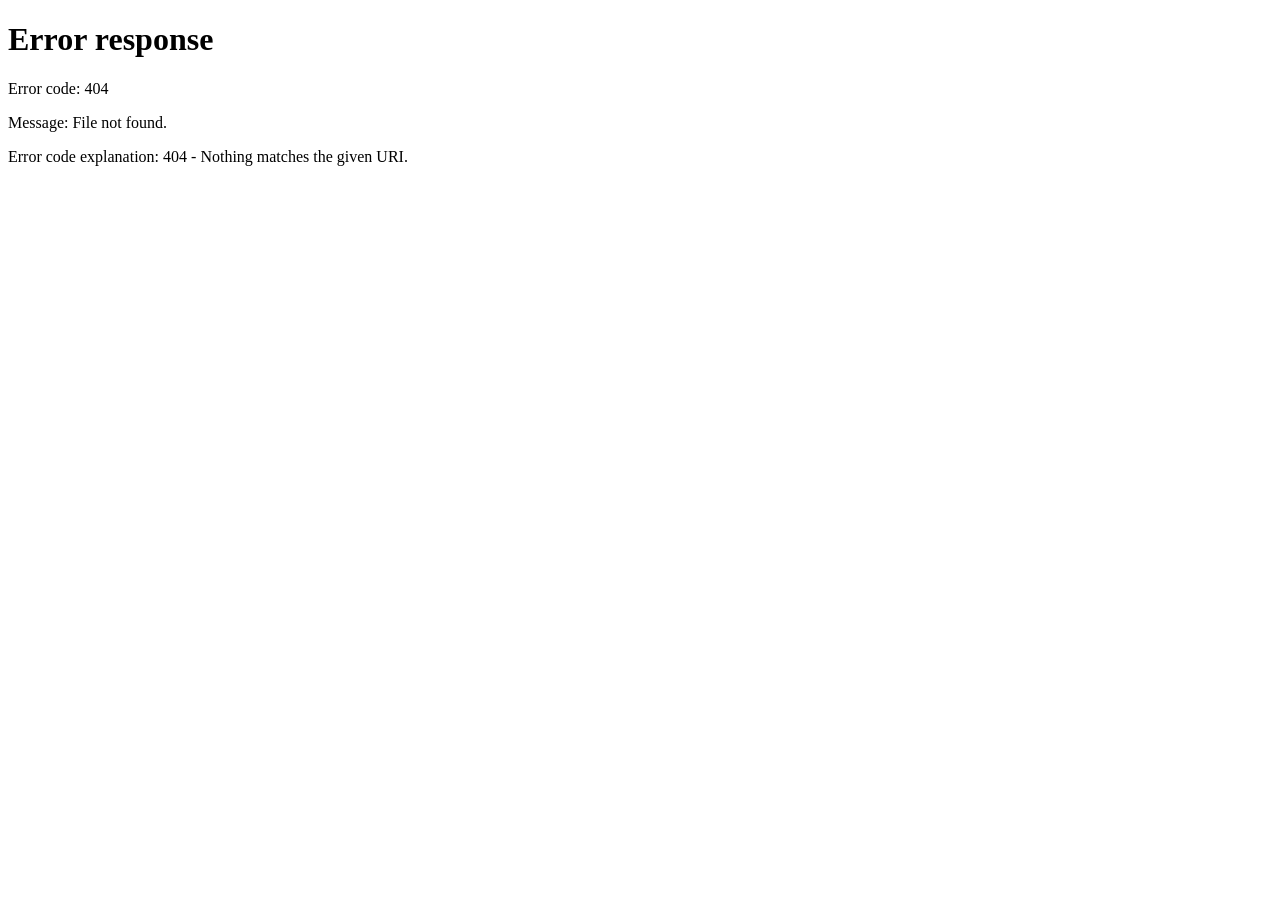
==== index.html @ 6c6c6bc6 "Add files via upload" ====
<!DOCTYPE html>
<html lang="th">

<head>
  <meta charset="UTF-8">
  <meta name="viewport" content="width=device-width, initial-scale=1.0">
  <title>A88 Payment Groups</title>
  <link rel="preconnect" href="https://fonts.googleapis.com">
  <link rel="preconnect" href="https://fonts.gstatic.com" crossorigin>
  <link href="https://fonts.googleapis.com/css2?family=Inter:wght@400;500;600;700&display=swap" rel="stylesheet">
  <link rel="stylesheet" href="style.css">
</head>

<body>

  <header>
    <div class="header-left">
      <h1>A88 Payment Groups</h1>
    </div>
    <div class="header-right">
      <div class="user-info" id="user-info">User : —</div>
      <button class="hamburger" id="menu-btn" aria-label="เปิดเมนู">☰</button>
    </div>
  </header>

  <!-- Overlay -->
  <div id="menu-overlay" class="menu-overlay"></div>

  <!-- Side Panel -->
  <div id="admin-panel" class="side-panel">
    <div class="panel-header">
      <h2>เมนู</h2>
      <button id="menu-close" aria-label="ปิดเมนู">×</button>
    </div>
    <div class="panel-content">
      <div class="menu-section">
        <div class="menu-section-title">บัญชีของฉัน</div>
        <div class="current-user">
          <strong id="my-username-display">กำลังโหลด...</strong>
        </div>
      </div>
      <div class="menu-section">
        <div class="menu-section-title">ความปลอดภัย</div>
        <a href="#" id="change-password-link" class="menu-link">เปลี่ยนรหัสผ่าน</a>
      </div>

<div class="menu-section">
  <div class="menu-section-title">เครื่องมือ</div>
  <a href="isbt-converter.html" class="menu-link" target="_blank">
    ISBT-converter
  </a>
</div>
<!-- ... ส่วน admin-only-section และการกระทำ ต่อไป ... -->
      <div id="admin-only-section" class="menu-section" style="display:none;">
        <div class="menu-section-title">สำหรับ Admin</div>
        <a href="https://docs.google.com/spreadsheets/d/15_9avaeHupv6QDRBXM_jyXybvX450BFZ04e5rF_Amak/edit?gid=0"
          target="_blank" class="menu-link">
          จัดการ Setting FI
        </a>
      </div>
      <div class="menu-section">
        <div class="menu-section-title">การกระทำ</div>
        <a href="#" id="logout-link" class="menu-link logout">ออกจากระบบ</a>
      </div>
    </div>
  </div>

  <!-- Modal เปลี่ยนรหัสผ่าน -->
  <div id="change-password-modal" class="modal" style="display:none;">
    <div class="modal-content">
      <span id="close-password-modal" class="modal-close">×</span>
      <h3>เปลี่ยนรหัสผ่าน</h3>
      <div class="form-group">
        <label for="old-password">รหัสผ่านเก่า</label>
        <input type="password" id="old-password" placeholder="••••••••" required>
      </div>
      <div class="form-group">
        <label for="new-password">รหัสผ่านใหม่</label>
        <input type="password" id="new-password" placeholder="••••••••" required>
      </div>
      <div class="form-group">
        <label for="confirm-password">ยืนยันรหัสผ่านใหม่</label>
        <input type="password" id="confirm-password" placeholder="••••••••" required>
      </div>
      <p id="password-error" class="error-message"></p>
      <button id="submit-password-change">ยืนยันการเปลี่ยน</button>
    </div>
  </div>

  <main id="groups-container">

    <!-- หัวข้อตาราง -->
    <div class="table-header">
      <div class="group-name header">PM Group</div>
      <div class="accounts-list header">Bank Account</div>
    </div>
    <div class="loading" id="loading-indicator">กำลังโหลดข้อมูล...</div>

    <!-- รายการกลุ่มจะถูก render ที่นี่ -->
  </main>

  <script src="script.js"></script>
</body>

</html>
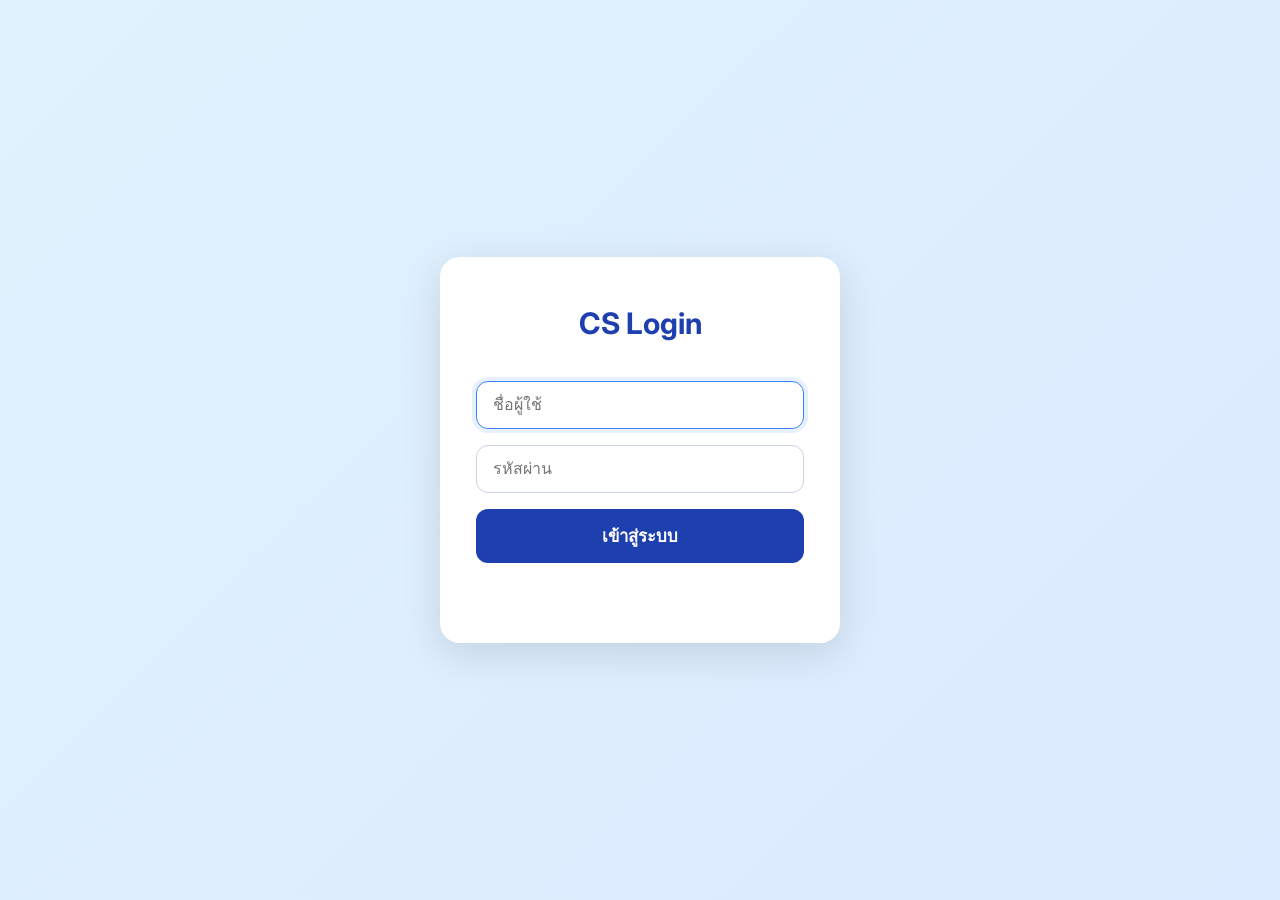
==== commit 4e02baf6: "Add files via upload" ====
--- a/index.html
+++ b/index.html
@@ -99,7 +99,7 @@
     <!-- รายการกลุ่มจะถูก render ที่นี่ -->
   </main>
 
-  <script src="script.js"></script>
+  <script async src="script.js?v=20260821-3"></script>
 </body>
 
 </html>
--- a/style.css
+++ b/style.css
@@ -0,0 +1,618 @@
+* {
+  margin: 0;
+  padding: 0;
+  box-sizing: border-box;
+}
+
+body {
+  font-family: 'Inter', system-ui, -apple-system, sans-serif;
+  background: #f8fafc;
+  color: #0f172a;
+  min-height: 100vh;
+  line-height: 1.5;
+}
+
+/* Header */
+header {
+  display: flex;
+  justify-content: space-between;
+  align-items: center;
+  padding: 16px 20px;
+  background: linear-gradient(135deg, #1e40af 0%, #1d4ed8 100%);
+  color: white;
+  position: sticky;
+  top: 0;
+  z-index: 900;
+  box-shadow: 0 4px 12px rgba(30, 64, 175, 0.15);
+}
+
+.header-left h1 {
+  font-size: 1.5rem;
+  font-weight: 700;
+  color: white;
+  letter-spacing: -0.5px;
+}
+
+.header-right {
+  display: flex;
+  align-items: center;
+  gap: 16px;
+}
+
+.user-info {
+  font-size: 0.95rem;
+  font-weight: 500;
+  color: #dbeafe;
+  background: rgba(255, 255, 255, 0.15);
+  padding: 7px 14px;
+  border-radius: 20px;
+  backdrop-filter: blur(10px);
+}
+
+.hamburger {
+  font-size: 1.65rem;
+  background: rgba(255, 255, 255, 0.2);
+  border: none;
+  cursor: pointer;
+  color: white;
+  padding: 6px 10px;
+  border-radius: 8px;
+  transition: background 0.2s ease;
+}
+
+.hamburger:hover {
+  background: rgba(255, 255, 255, 0.3);
+}
+
+/* ── Side Panel (Admin Menu) ──────────────────────────────── */
+
+.side-panel {
+  position: fixed;
+  top: 0;
+  right: -340px;
+  width: 340px;
+  height: 100%;
+  background: white;
+  box-shadow: -2px 0 8px rgba(0, 0, 0, 0.1);
+  transition: right 0.3s ease-out;
+  z-index: 1100;
+  display: flex;
+  flex-direction: column;
+}
+
+.side-panel.open {
+  right: 0;
+}
+
+/* Header ของ panel */
+.panel-header {
+  display: flex;
+  justify-content: space-between;
+  align-items: center;
+  padding: 18px 24px;
+  background: #1e40af;
+  color: white;
+  border-bottom: 1px solid #e2e8f0;
+}
+
+.panel-header h2 {
+  font-size: 1.28rem;
+  font-weight: 600;
+  margin: 0;
+}
+
+#menu-close {
+  background: none;
+  border: none;
+  color: white;
+  font-size: 2rem;
+  font-weight: 300;
+  cursor: pointer;
+  padding: 4px 8px;
+  line-height: 1;
+  border-radius: 8px;
+  transition: background 0.15s ease;
+}
+
+#menu-close:hover {
+  background: rgba(255, 255, 255, 0.18);
+}
+
+/* เนื้อหาภายใน panel */
+.panel-content {
+  flex: 1;
+  overflow-y: auto;
+  padding: 12px 0;
+}
+
+/* แต่ละ section */
+.menu-section {
+  margin-bottom: 12px;
+}
+
+.menu-section-title {
+  padding: 10px 24px;
+  font-size: 0.82rem;
+  font-weight: 600;
+  color: #64748b;
+  text-transform: uppercase;
+  letter-spacing: 0.4px;
+  background: #f8fafc;
+  border-bottom: 1px solid #e2e8f0;
+}
+
+.current-user {
+  padding: 12px 24px;
+  font-size: 1.05rem;
+  font-weight: 500;
+  color: #1e293b;
+}
+
+.menu-link {
+  display: block;
+  padding: 14px 24px;
+  color: #1e293b;
+  text-decoration: none;
+  font-weight: 500;
+  transition: background 0.15s ease, color 0.15s ease;
+}
+
+.menu-link:hover {
+  background: #f1f5f9;
+  color: #1e40af;
+  padding-left: 28px;
+}
+
+.logout {
+  color: #ef4444;
+}
+
+.logout:hover {
+  background: #fef2f2;
+  color: #b91c1c;
+}
+
+/* Responsive – สำหรับมือถือ/แท็บเล็ต */
+@media (max-width: 480px) {
+  .side-panel {
+    width: 85%;
+    right: -100%;
+    max-width: 320px;
+  }
+
+  .panel-header {
+    padding: 16px 20px;
+  }
+
+  .panel-header h2 {
+    font-size: 1.2rem;
+  }
+
+  #menu-close {
+    font-size: 1.8rem;
+  }
+
+  .menu-section-title {
+    padding: 10px 20px;
+    font-size: 0.78rem;
+  }
+
+  .menu-link {
+    padding: 14px 20px;
+  }
+
+  .current-user {
+    padding: 12px 20px;
+    font-size: 1rem;
+  }
+}
+
+/* Modal */
+.modal {
+  position: fixed;
+  inset: 0;
+  background: rgba(0,0,0,0.5);
+  display: flex;
+  align-items: center;
+  justify-content: center;
+  z-index: 1200;
+  opacity: 0;
+  visibility: hidden;
+  transition: opacity 0.25s ease, visibility 0.25s ease;
+}
+
+.modal.open {
+  opacity: 1;
+  visibility: visible;
+}
+
+.modal-content {
+  background: white;
+  padding: 28px;
+  border-radius: 14px;
+  width: 90%;
+  max-width: 400px;
+  box-shadow: 0 4px 16px rgba(0,0,0,0.15);
+  position: relative;
+}
+
+.modal-close {
+  position: absolute;
+  top: 14px;
+  right: 18px;
+  font-size: 26px;
+  cursor: pointer;
+  color: #64748b;
+}
+
+.modal h3 {
+  text-align: center;
+  margin-bottom: 20px;
+  color: #1e40af;
+}
+
+.form-group {
+  margin-bottom: 18px;
+}
+
+.form-group label {
+  display: block;
+  margin-bottom: 6px;
+  font-weight: 500;
+  color: #334155;
+}
+
+.form-group input {
+  width: 100%;
+  padding: 11px 14px;
+  border: 1px solid #cbd5e1;
+  border-radius: 8px;
+  font-size: 0.97rem;
+}
+
+#submit-password-change {
+  width: 100%;
+  padding: 13px;
+  background: #1e40af;
+  color: white;
+  border: none;
+  border-radius: 8px;
+  font-size: 1rem;
+  font-weight: 600;
+  cursor: pointer;
+}
+
+.error-message {
+  color: #ef4444;
+  font-size: 0.88rem;
+  text-align: center;
+  min-height: 1.3em;
+}
+
+/* Main Content */
+main#groups-container {
+  padding: 16px;
+  max-width: 1400px;
+  margin: 0 auto;
+  display: flex;
+  flex-direction: column;
+  max-height: calc(100vh - 70px);
+  overflow-y: auto;
+  overflow-x: hidden;
+}
+
+/* Table Header */
+.table-header {
+  display: none;
+}
+
+/* Group Row */
+.group-row {
+  margin-bottom: 0;
+  border: none;
+}
+
+.group-name {
+  position: sticky;
+  top: 0;
+  padding: 10px 12px;
+  font-weight: 700;
+  font-size: 0.9rem;
+  color: white;
+  background: linear-gradient(135deg, #1e40af 0%, #1d4ed8 100%);
+  border-radius: 6px;
+  text-align: left;
+  box-shadow: 0 1px 4px rgba(30, 64, 175, 0.15);
+  z-index: 10;
+  margin-bottom: 6px;
+  text-transform: uppercase;
+  letter-spacing: 0.3px;
+  font-size: 0.8rem;
+}
+
+.accounts-list {
+  display: flex;
+  flex-direction: column;
+  gap: 4px;
+  padding: 0 2px 12px 2px;
+  background: transparent;
+  border-radius: 0;
+  box-shadow: none;
+  margin-top: 0;
+}
+
+.account-item {
+  display: grid;
+  grid-template-columns: 1.2fr 0.9fr 1.5fr 1fr;
+  align-items: center;
+  gap: 12px;
+  padding: 10px 12px;
+  background: white;
+  color: #1e293b;
+  border: 1px solid #e2e8f0;
+  border-left: 3px solid #60a5fa;
+  border-radius: 6px;
+  font-size: 0.85rem;
+  font-weight: 500;
+  cursor: pointer;
+  transition: all 0.15s ease;
+  position: relative;
+  overflow: hidden;
+  min-height: 40px;
+  box-shadow: 0 1px 2px rgba(0, 0, 0, 0.04);
+}
+
+.account-item::before {
+  display: none;
+}
+
+.account-item:hover {
+  background: #f0f9ff;
+  border-color: #3b82f6;
+  border-left-color: #1e40af;
+  box-shadow: 0 2px 8px rgba(60, 130, 246, 0.15);
+  transform: none;
+}
+
+.account-item.copied {
+  background: #f0fdf4;
+  border-color: #22c55e;
+  border-left-color: #16a34a;
+  color: #15803d;
+}
+
+/* Loading & Toast */
+.loading {
+  text-align: center;
+  padding: 80px 20px;
+  color: #64748b;
+  font-size: 1rem;
+  font-weight: 500;
+  display: flex;
+  flex-direction: column;
+  align-items: center;
+  justify-content: center;
+  gap: 16px;
+  min-height: 300px;
+}
+
+.loading::before {
+  content: '';
+  width: 48px;
+  height: 48px;
+  border: 4px solid #e2e8f0;
+  border-top-color: #1e40af;
+  border-radius: 50%;
+  animation: spinner 0.8s linear infinite;
+}
+
+@keyframes spinner {
+  to { transform: rotate(360deg); }
+}
+
+.loading.hidden { display: none; }
+
+.toast {
+  position: fixed;
+  bottom: 24px;
+  right: 24px;
+  background: linear-gradient(135deg, #10b981 0%, #059669 100%);
+  color: white;
+  padding: 14px 24px;
+  border-radius: 10px;
+  box-shadow: 0 4px 16px rgba(16, 185, 129, 0.3);
+  font-weight: 600;
+  z-index: 2000;
+  opacity: 0;
+  transform: translateY(20px);
+  transition: opacity 0.3s ease, transform 0.3s ease;
+}
+
+/* ── Responsive ──────────────────────────────────── */
+@media (max-width: 768px) {
+  header {
+    padding: 12px 14px;
+  }
+
+  .header-left h1 {
+    font-size: 1.35rem;
+  }
+
+  .table-header {
+    top: 52px;
+    padding: 10px 14px;
+    flex-direction: column;
+    align-items: flex-start;
+    gap: 6px;
+    border-radius: 8px;
+  }
+
+  .table-header .group-name,
+  .table-header .accounts-list {
+    width: 100%;
+    text-align: left;
+    padding: 6px 0;
+  }
+
+  .group-name {
+    position: static;
+    width: auto;
+    min-width: auto;
+    max-width: none;
+    text-align: left;
+    background: #e0f2fe;
+    border-radius: 6px;
+    padding: 7px 11px;
+    margin-bottom: 8px;
+    box-shadow: none;
+  }
+
+  .group-row {
+    flex-direction: column;
+    align-items: flex-start;
+    padding: 12px 14px;
+    gap: 10px;
+  }
+
+  .accounts-list {
+    padding-top: 0;
+    gap: 8px;
+  }
+
+  .account-item {
+    font-size: 0.91rem;
+    padding: 6px 11px;
+  }
+}
+
+@media (max-width: 480px) {
+  .header-left h1 {
+    font-size: 1.25rem;
+  }
+
+  .table-header {
+    top: 48px;
+    padding: 10px 12px;
+  }
+
+  .group-name {
+    font-size: 0.98rem;
+    padding: 6px 10px;
+  }
+
+  .account-item {
+    font-size: 0.89rem;
+    padding: 6px 10px;
+  }
+
+  .toast {
+    bottom: 16px;
+    right: 12px;
+    left: 12px;
+    text-align: center;
+    padding: 10px 16px;
+  }
+}
+
+/* ── Login Page ──────────────────────────────────────── */
+.login-body {
+  display: flex;
+  justify-content: center;
+  align-items: center;
+  min-height: 100vh;
+  background: linear-gradient(135deg, #e0f2fe 0%, #dbeafe 100%);
+  padding: 20px;
+}
+.login-box {
+  background: white;
+  padding: 44px 36px;
+  border-radius: 20px;
+  box-shadow: 0 10px 40px rgba(0,0,0,0.12);
+  width: 100%;
+  max-width: 400px;
+  text-align: center;
+  transition: transform 0.3s ease, box-shadow 0.3s ease;
+}
+.login-box:hover {
+  transform: translateY(-6px);
+  box-shadow: 0 20px 50px rgba(0,0,0,0.15);
+}
+.login-box h2 {
+  font-size: 1.85rem;
+  font-weight: 700;
+  color: #1e40af;
+  margin-bottom: 36px;
+}
+.login-box input {
+  width: 100%;
+  padding: 14px 16px;
+  margin-bottom: 16px;
+  border: 1px solid #cbd5e1;
+  border-radius: 12px;
+  font-size: 1rem;
+  transition: all 0.2s ease;
+}
+.login-box input:focus {
+  outline: none;
+  border-color: #3b82f6;
+  box-shadow: 0 0 0 4px rgba(59,130,246,0.12);
+}
+.login-box button {
+  width: 100%;
+  padding: 14px;
+  background: #1e40af;
+  color: white;
+  border: none;
+  border-radius: 12px;
+  font-size: 1.05rem;
+  font-weight: 600;
+  cursor: pointer;
+  transition: all 0.25s ease;
+}
+.login-box button:hover:not(:disabled) {
+  background: #1d4ed8;
+  transform: translateY(-2px);
+  box-shadow: 0 8px 20px rgba(29,78,216,0.3);
+}
+.login-box button:disabled {
+  background: #94a3b8;
+  cursor: not-allowed;
+}
+.error-msg {
+  color: #ef4444;
+  font-size: 0.95rem;
+  margin-top: 16px;
+  min-height: 1.3em;
+}
+
+
+
+
+/* Account Item Columns - Append this to style.css */
+.account-item span {
+  overflow: hidden;
+  text-overflow: ellipsis;
+  white-space: nowrap;
+}
+
+.col-bank {
+  font-weight: 600;
+  color: #1e40af;
+}
+
+.col-name {
+  color: #64748b;
+  font-size: 0.8em;
+}
+
+.col-accname {
+  color: #1e293b;
+  font-weight: 500;
+}
+
+.col-accno {
+  color: #0f172a;
+  font-weight: 600;
+  font-family: monospace;
+  letter-spacing: 0.5px;
+}
